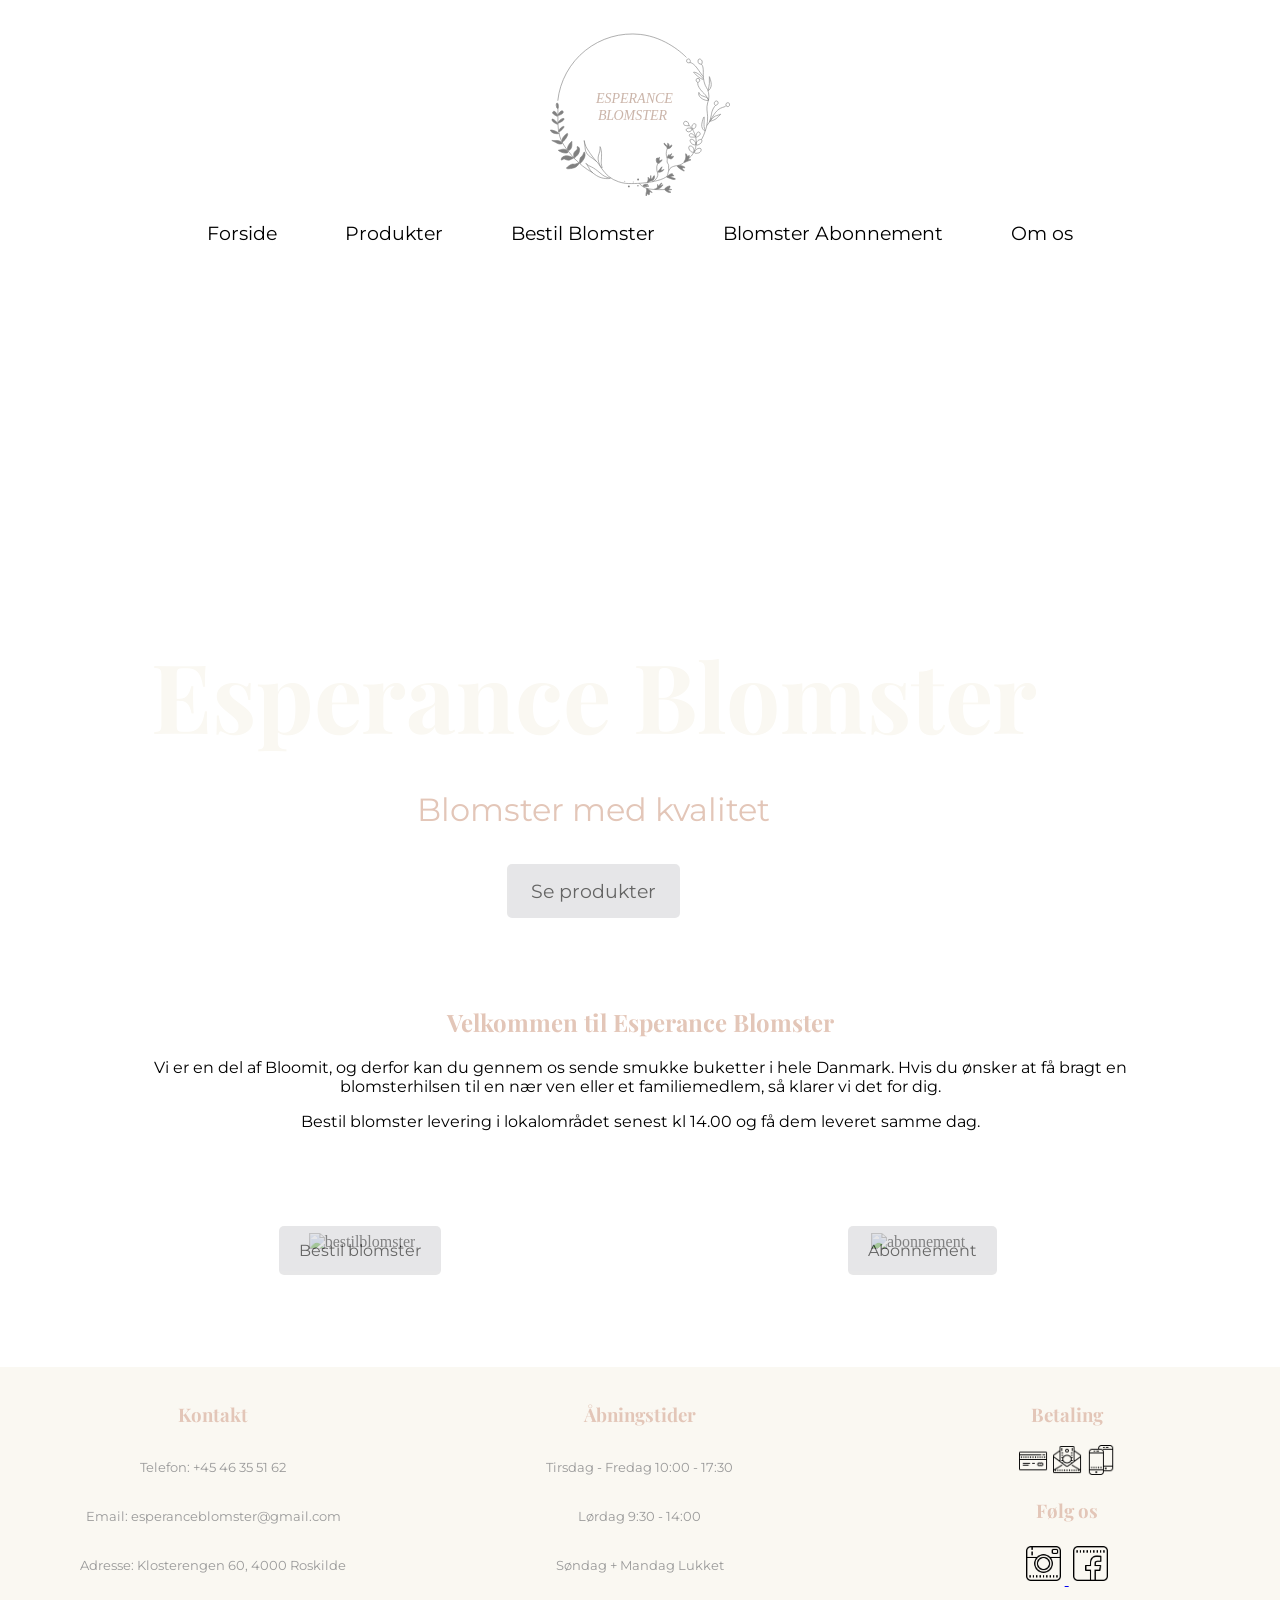
==== index.html @ 941c2141 "Forside.html ændret til index.html" ====
<!DOCTYPE html>
<html lang="da">

<head>
    <meta charset="utf-8">
    <meta name="viewport" content="width=device-width, initial-scale=1.0">
    <title>Forside - Esperance Blomster</title>
    <link rel="stylesheet" href="css/forside.css">
    <link rel="stylesheet" href="css/main.css">
    <link rel="preconnect" href="https://fonts.gstatic.com">
    <link href="https://fonts.googleapis.com/css2?family=Playfair+Display:wght@600&display=swap" rel="stylesheet">
    <link rel="preconnect" href="https://fonts.gstatic.com">
    <link href="https://fonts.googleapis.com/css2?family=Montserrat:wght@200&display=swap" rel="stylesheet">
    <meta name="robots" content="noindex">


    <link rel="shortcut icon" type="image/png" href="favicon_package_v0/favicon-32x32.png" />
</head>

<header>
    <div id="logo">
        <h1>Esperance Blomster</h1>
        <a href="index.html"><img src="logo.svg" alt="logo" class="logodesktop"></a>
        <a href="index.html"><img src="logo.svg" alt="logo" class="logomobil"></a>
    </div>
    <nav>
        <div id="menuknap" onclick="burgerMenu(this)">
            <div class="bar1"></div>
            <div class="bar2"></div>
            <div class="bar3"></div>
        </div>
        <ul id="menu" class="hidden" onclick="zIndex()">
            <li><a href="index.html">Forside</a></li>
            <li><a href="produkter.html">Produkter</a></li>
            <li><a href="bestil_blomster.html">Bestil Blomster</a></li>
            <li><a href="blomster_abonnement.html">Blomster Abonnement</a></li>
            <li><a href="om_os.html">Om os</a></li>
        </ul>

    </nav>
</header>

<body>


    <section id="sektion1">
        <div class="forsidevideo">
            <video id="videoBG" autoplay muted loop>
                <source src="http://julielykkechristensen.dk/kea/05_indhold/03_redesign/forsidevideo.mp4" type="video/mp4">
            </video>
        </div>
        <!--Mobil-->
        <div class="overlaytekst_1">
            <h1>Esperance Blomster</h1>
            <p>Blomster med kvalitet</p>
            <br>
            <a href="produkter.html">Se produkter</a>
        </div>
        <!--Computer 13''-->
        <div class="overlaytekst_2">
            <h1>Esperance Blomster</h1>
            <p>Blomster med kvalitet</p>
            <br>
            <a href="produkter.html">Se produkter</a>
        </div>
        <!--Computer 15+'' -->
        <div class="overlaytekst_3">
            <h1>Esperance Blomster</h1>
            <p>Blomster med kvalitet</p>
            <br>
            <a href="produkter.html">Se produkter</a>
        </div>
    </section>
    <section id="sektion2">
        <h2>Velkommen til Esperance Blomster</h2>
        <p>Vi er en del af Bloomit, og derfor kan du gennem os sende smukke buketter i hele Danmark. Hvis du ønsker at få bragt en blomsterhilsen til en nær ven eller et familiemedlem, så klarer vi det for dig.</p>
        <p>Bestil blomster levering i lokalområdet senest kl 14.00 og få dem leveret samme dag.</p>
    </section>

    <section id="sektion3">
        <div class="col">
            <article><a href="bestil_blomster.html">Bestil blomster</a></article>
            <img src="forside_billeder/blomster2.jpg" alt="bestilblomster">
        </div>
        <div class="col">
            <article><a href="blomster_abonnement.html">Abonnement</a></article>
            <img src="forside_billeder/blomster1.jpg" alt="abonnement">
        </div>
    </section>


    <footer id="footer">
        <div class="col">
            <div class="kontakt">
                <h3>Kontakt</h3>
                <p>Telefon: +45 46 35 51 62</p>
                <p>Email: esperanceblomster@gmail.com</p>
                <p>Adresse: Klosterengen 60, 4000 Roskilde</p>
            </div>
        </div>
        <div class="col">
            <div class="åbningstider">
                <h3>Åbningstider</h3>
                <p>Tirsdag - Fredag 10:00 - 17:30</p>
                <p>Lørdag 9:30 - 14:00</p>
                <p>Søndag + Mandag Lukket</p>
            </div>
        </div>
        <div class="col">
            <div class="betalling">
                <h3>Betaling</h3>
                <img src="Produktside_billeder/betallingskort.png" alt="Betalingskort">
                <img src="Produktside_billeder/bankoverforsel.png" alt="Bankoverførsel">
                <img src="Produktside_billeder/mobilepay.png" alt="Mobilepay">
            </div>
            <div class="foelg_os">
                <h3>Følg os</h3>

                <a href="https://www.instagram.com/esperanceblomster/">
                    <img src="Produktside_billeder/instagram.png" alt="Instagram">
                </a>
                <a href="https://www.facebook.com/EsperanceBlomster">
                    <img src="Produktside_billeder/facebook.png" alt="Facebook">
                </a>

            </div>
        </div>
    </footer>
    <script src="js/script.js"></script>
</body>

</html>
---- css/forside.css ----
/*Main*/
* {
    box-sizing: border-box;
}

#sektion2,
#sektion3 {
    max-width: 1080px;
    margin: 1rem auto;
}

body {
    margin: 0;
}

img {
    max-width: 100%;
    height: auto;
}

video {
    position: relative;
    width: 100%;
}

/*Skrift*/

h1 {
    text-align: center;
    font-family: 'Playfair Display';
    font-size: 6rem;
    color: #D7D7D9;
    margin: auto 0;
}

h2 {
    color: #FDD882;
    font-family: 'Playfair Display';
    text-align: center;
}

h4 {
    font-family: 'Playfair Display';
}

p {
    font-family: 'Montserrat';
    font-size: 0.8rem;
}


/* sektion 1*/

#sektion1 div {
    text-align: center;
}

/* Overlay tekst */

.overlaytekst_1 p {
    font-size: 1rem;
    color: #E3C6B8;
    /*color: #FDD882;*/
}

.overlaytekst_1 a {
    background-color: #D7D7D9;
    font-family: 'Montserrat';
    font-size: 1rem;
    opacity: 60%;
    padding: 15px 24px;
    border: none;
    cursor: pointer;
    border-radius: 5px;
}

.overlaytekst_1 a {
    text-decoration: none;
    color: black;
}

/*sektion 2*/

#sektion2 {
    text-align: center;
}

#sektion2 p {
    text-align: center;
    font-size: 1rem;
}

#sektion2 {
    padding: 30px;
    padding-bottom: 70px;
}

/*sektion 3*/

#sektion3 {
    display: grid;
    grid-template-columns: 1fr 1fr;
    gap: 2rem;
    position: relative;
    padding-bottom: 100px;
}

.col {
    position: relative;
}

#sektion3 div {
    text-align: center;
}

/* Knapper */
#sektion3 article {
    position: absolute;
    top: 45%;
    right: 20%;
    z-index: 1;
}

article a {
    background-color: #D7D7D9;
    font-family: 'Montserrat';
    font-size: 1rem;
    opacity: 60%;
    padding: 15px 20px;
    border: none;
    cursor: pointer;
    border-radius: 5px;
    text-decoration: none;
    color: black;
}

#videoBG {
    width: 100%;
    z-index: -1;
}


#sektion1 h1 {
    font-size: 2rem;
}

.overlaytekst_1 {
    position: absolute;
    top: 30%;
    right: 20%
}

/*Overlay computer 13''*/
.overlaytekst_2 {
    display: none;
}

/*Overlay computer 15+''*/
.overlaytekst_3 {
    display: none;
}

.overlaytekst_1 a {
    font-size: 0.8rem;
}

#sektion1 {
    padding-top: 30px;
}

#sektion2 h2 {
    font-size: 1.5rem;
}

}

/* Media */
/* Tablet */
@media (min-width: 600px) {

    #sektion1 h1 {
        font-size: 3rem;
    }

    .overlaytekst_1 {
        position: absolute;
        top: 53%;
        right: 20%
    }

    /* Overlay computer 13''*/
    .overlaytekst_2 {
        display: none;
    }

    /*Overlay computer 15+''*/
    .overlaytekst_3 {
        display: none;
    }

    .overlaytekst_1 a {
        font-size: 0.8rem;
    }

    #sektion3 article {
        position: absolute;
        top: 45%;
        right: 35%;
        z-index: 1;
    }

    article a {
        font-size: 2rem;
    }
}

@media (min-width: 800px) {

    #sektion1 h1 {
        font-size: 4rem;
    }

    .overlaytekst_1 {
        position: absolute;
        top: 60%;
        right: 15%
    }

    /* Overlay computer 13''*/
    .overlaytekst_2 {
        display: none;
    }

    /*Overlay computer 15+''*/
    .overlaytekst_3 {
        display: none;
    }

    .overlaytekst_1 a {
        font-size: 0.8rem;
    }

}

/* Computer 13''*/
@media (min-width: 1200px) {

    #videoBG {
        width: 100%;
        height: auto;
    }

    #sektion1 h1 {
        font-size: 6rem;
        padding: 0;
    }

    .overlaytekst_2 {
        display: block;
        position: absolute;
        top: 70%;
        right: 19%;
        z-index: 1;
    }

    .overlaytekst_2 p {
        font-size: 2rem;
        color: #E3C6B8;
    }

    .overlaytekst_2 a {
        background-color: #D7D7D9;
        font-family: 'Montserrat';
        font-size: 1.2rem;
        opacity: 60%;
        padding: 15px 24px;
        border: none;
        cursor: pointer;
        border-radius: 5px;
    }

    .overlaytekst_2 a {
        text-decoration: none;
        color: black;
    }

    /* Overlay tekst i mobil */
    .overlaytekst_1 {
        display: none;
    }

    /* Overlay tekst større end computer 13''*/
    .overlaytekst_3 {
        display: none;
    }

    #sektion3 article {
        position: absolute;
        top: 45%;
        right: 35%;
        z-index: 1;
    }
}

/* Overlay af H1 til Macbook 16'' */

@media (min-width:1700px) {

    .overlaytekst_3 {
        display: block;
        position: absolute;
        top: 75%;
        right: 25.2%;
        z-index: 1;

    }

    .overlaytekst_3 p {
        font-size: 2rem;
        color: #E3C6B8;
        /*color: #FDD882;*/
    }

    .overlaytekst_3 a {
        background-color: #D7D7D9;
        font-family: 'Montserrat';
        font-size: 1.2rem;
        opacity: 60%;
        padding: 15px 24px;
        border: none;
        cursor: pointer;
        border-radius: 5px;
    }

    .overlaytekst_3 a {
        text-decoration: none;
        color: black;
    }

    .overlaytekst_1 {
        display: none;
    }

    .overlaytekst_2 {
        display: none;
    }

}
---- css/main.css ----
/* Overordnet Html */


* {
    box-sizing: border-box;
}


main {
    max-width: 1080px;
    margin: 4rem auto;
    margin-top: 1rem;
}


body {
    margin: 0;

}

img {
    width: 100%;
    max-width: 100%;

}

/* Skriftyper, skriftstørrelser */

p {
    font-family: 'Montserrat';
    /*font-size: 0.8rem;*/
}

h1 {
    font-family: 'Playfair Display', serif;
    text-align: center;
    font-size: 6rem;
    color: #FAF8F2;
    /*#D7D7D9;*/

}

h2 {
    color: #E3C6B8;
    font-family: 'Playfair Display', serif;
    font-size: 4vh;
}

h3 {
    color: #E3C6B8;
    /*#FCC751;*/
    font-family: 'Playfair Display', serif;
}

h4 {
    font-family: 'Playfair Display', serif;

}

nav a {
    font-family: 'Montserrat';
    text-decoration: none;
    color: black;
}

nav a:hover {
    color: #E3C6B8;
}

/* Navigation */
nav {
    position: relative;
    /*z-index: 1;*/
    text-align: center;
}

.hidden {
    opacity: 0;
    transform: translateY(-10px);
}

header {
    background-color: white;
    padding-bottom: 7vh;
}


nav ul {
    position: absolute;
    z-index: 1;
    padding-left: 0;
    background-color: white;
    width: 100%;
    height: 35vh;
    margin-top: 7vh
}

nav a {
    font-size: 1.2rem;
    padding: 1rem;
}

#menu {
    transition: transform 0.3s;
    transform-origin: top top;
}

#menuknap {
    cursor: pointer;
    padding-left: 80vw;
    padding-top: 3rem;

}

.bar1,
.bar2,
.bar3 {
    width: 30px;
    height: 1px;
    background-color: #9a9a9a;
    margin: 10px 0;
    transition: 0.4s;
}

#menu li {
    list-style: none;
    padding: 2vh;

}

.logodesktop {
    display: none;
}

#logo h1 {
    font-size: 8vw;
    text-align: left;
    padding-left: 7vw;
    padding-top: 20px;
    color: #FDD882;
    display: none;
}

.logomobil {
    position: absolute;
    width: 120px;
    height: 120px;
    margin-top: 1rem;
    margin-left: 37.8vw;

}


/* Rotate first bar */
.change .bar1 {
    -webkit-transform: rotate(-45deg) translate(-9px, 6px);
    transform: rotate(-45deg) translate(-9px, 6px);
}

/* Fade out the second bar */
.change .bar2 {
    opacity: 0;
}

/* Rotate last bar */
.change .bar3 {
    -webkit-transform: rotate(45deg) translate(-8px, -8px);
    transform: rotate(45deg) translate(-8px, -8px);
}


/* Footer */

#footer img {
    display: inline-block;
    width: 30px;
    height: 30px;
}

#footer .foelg_os img {
    display: inline-block;
    width: 43px;
    height: 43px;
}

#footer {
    text-align: center;
    background-color: #FAF8F2;
    /*#FFFFF2;*/
    padding-top: 1rem;
}


forside.html #sektion1 {
    background-image: url(forsideposter.jpg);
}

/*Media*/

@media (min-width:600px) {
    /*Navigation*/

    #menuknap {
        display: none;
    }

    #menu.hidden {
        opacity: 1;

    }

    #menu li {
        display: inline-block;
        margin: 1rem;
        padding: 0;

    }

    nav ul {
        position: relative;
        padding-left: 0;
        background: none;
        height: 2rem;
        width: 100%;
        margin: 0;
    }

    nav {
        position: relative;
        text-align: center;
        padding-top: 10px;
        padding-bottom: 10px;

    }

    .logodesktop {
        display: block;
        margin-top: 25px;
        margin-bottom: 0;
        margin-left: auto;
        margin-right: auto;
        height: 180px;
        width: 180px;
    }

    .logomobil {
        display: none;
    }


    #logo h1 {
        display: none;
    }
}

@media (min-width:1080px) {

    header {
        padding-bottom: 1vh;
    }

    h2 {
        font-family: 'Playfair Display', serif;
        font-size: 6vh;
    }

    /* footer */


    #footer .col {
        display: inline-block;
        color: #FDD882;
        text-decoration: none;

    }

    #footer p {
        font-size: 0.8rem;
        padding: 1px;
        margin: 2rem;
        text-decoration: none;
        color: #9a9a9a
    }

    #footer {
        text-align: center;
        font-family: 'Playfair Display', serif;
        font-size: 1rem;
        display: grid;
        grid-template-columns: 1fr 1fr 1fr;
    }

}
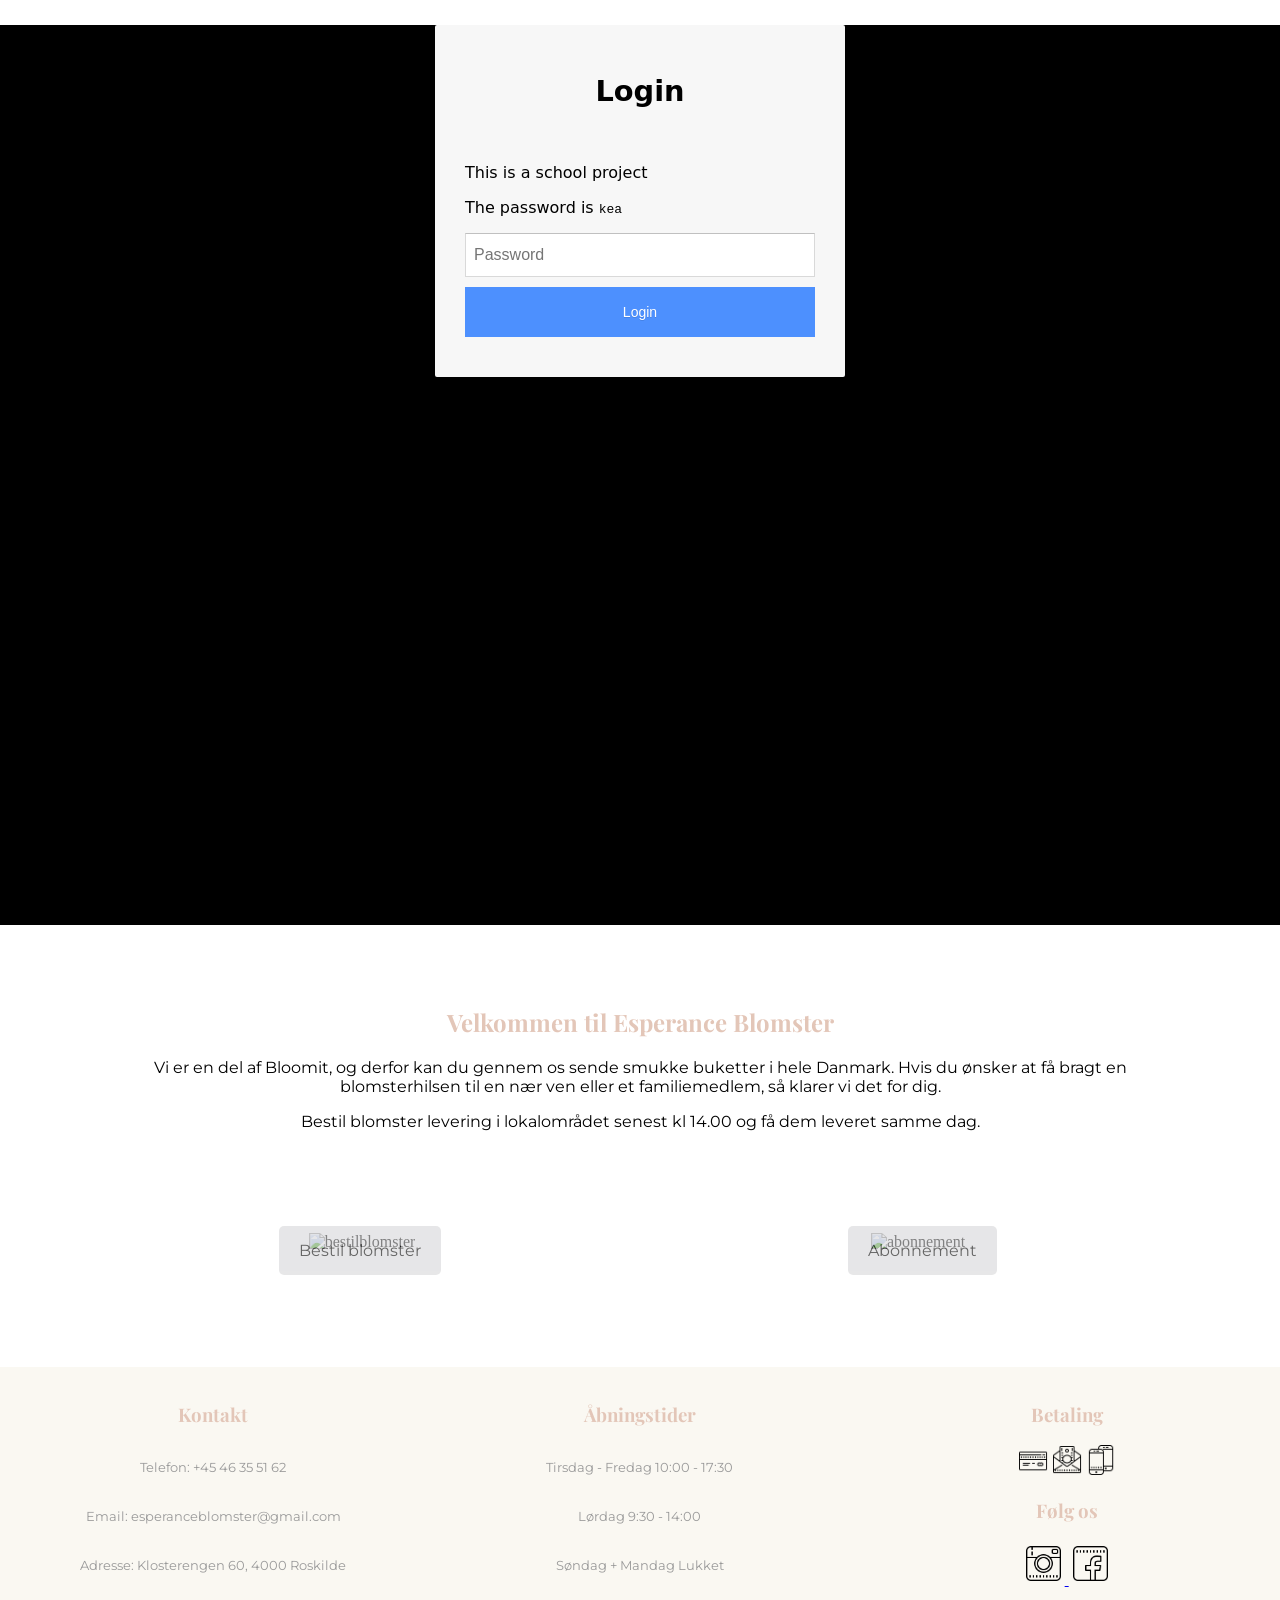
==== commit b656c809: "Merge remote-tracking branch 'origin/master'" ====
--- a/index.html
+++ b/index.html
@@ -127,6 +127,7 @@
         </div>
     </footer>
     <script src="js/script.js"></script>
+    <script src="js/login.js"></script>
 </body>
 
 </html>
